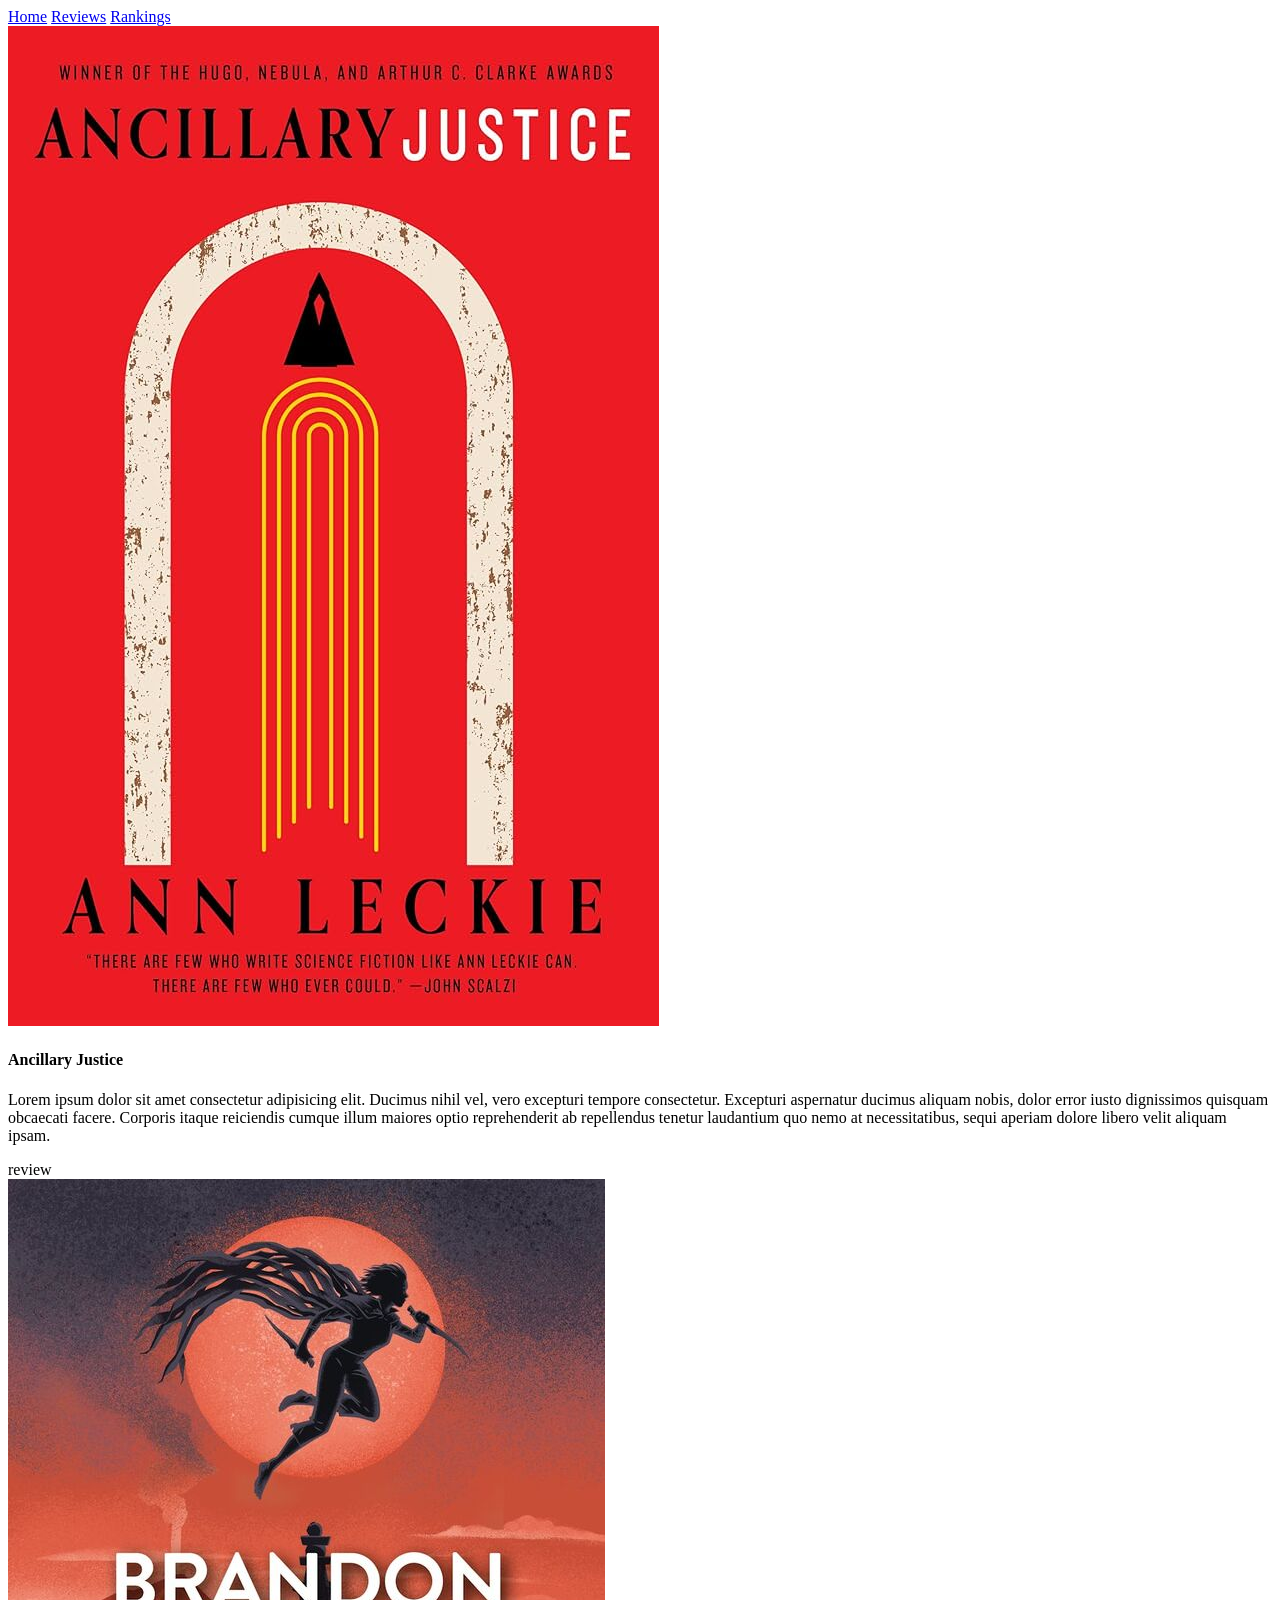
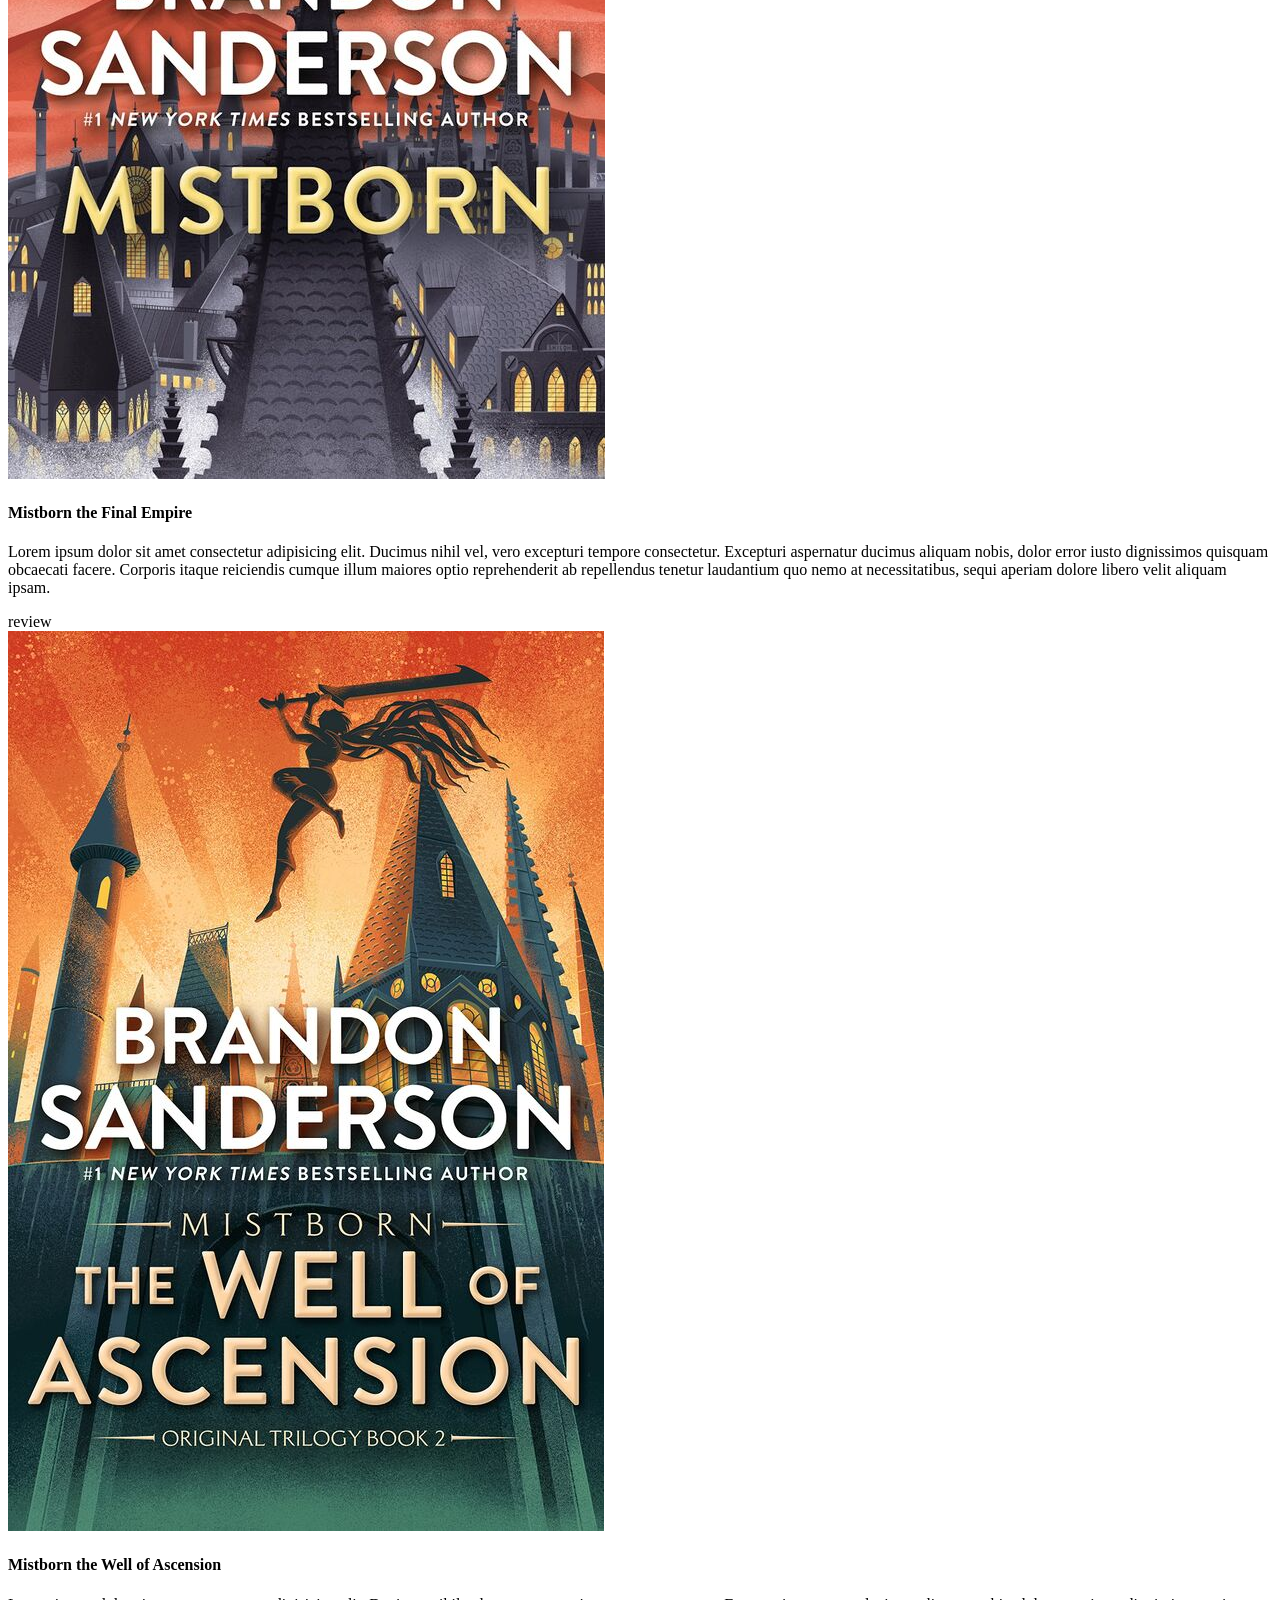
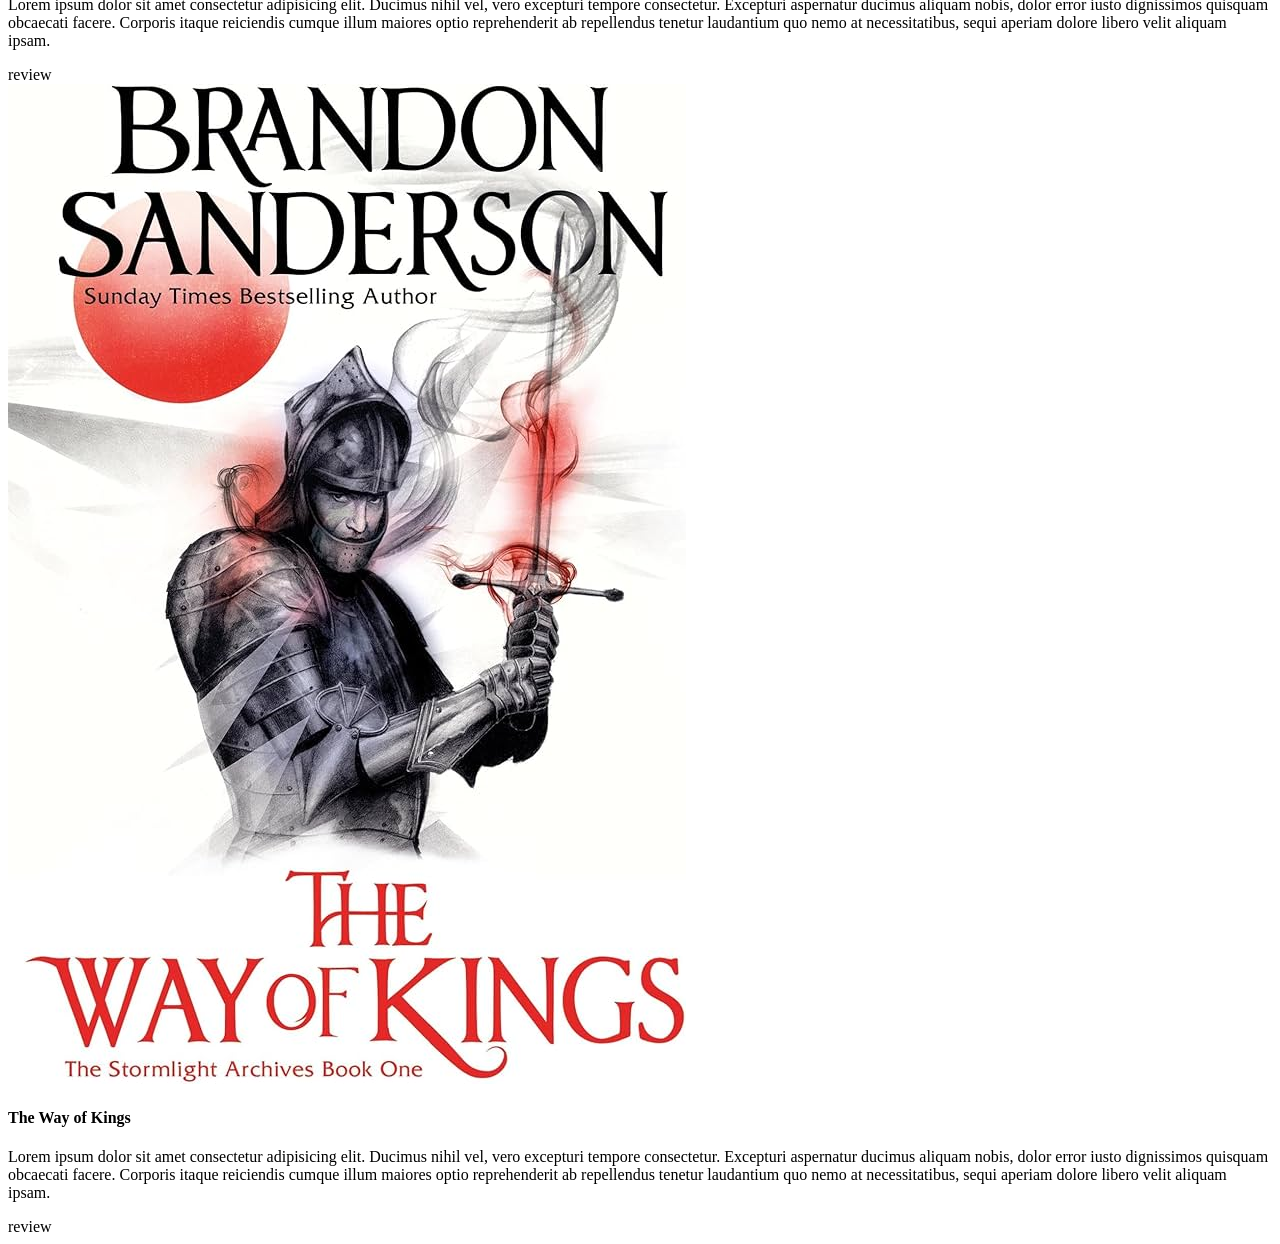
==== reviews.html @ cc00bdaf "Added review site html" ====
<!DOCTYPE html>
<html lang="en">
<head>
    <meta charset="UTF-8">
    <meta name="viewport" content="width=device-width, initial-scale=1.0">
    <title>Reviews</title>
</head>
<body class="reviews">
    <header class="reviews">
        <div class="reviews menu-button">
            <i class="reviews fi fi-br-menu-burger"></i>
        </div>

        <div class="reviews header-items">
            <a href="index.html" class="reviews">Home</a>
            <a href="reviews.html" class="reviews">Reviews</a>
            <a href="rankings.html" class="reviews">Rankings</a>
        </div>
    </header>

    <main class="reviews">
        <div class="reviews book-div">
            <img src="img/ancillary-justice.jpg" alt="The cover of the book ancillary justice" class="reviews">
            <h4 class="reviews book-title">Ancillary Justice</h4>
            <p class="reviews short-review">Lorem ipsum dolor sit amet consectetur adipisicing elit. Ducimus nihil vel, vero excepturi tempore consectetur. Excepturi aspernatur ducimus aliquam nobis, dolor error iusto dignissimos quisquam obcaecati facere. Corporis itaque reiciendis cumque illum maiores optio reprehenderit ab repellendus tenetur laudantium quo nemo at necessitatibus, sequi aperiam dolore libero velit aliquam ipsam.</p>review
        </div>
        <div class="reviews book-div">
            <img src="img/mistborn.jpg" alt="The cover of the book ancillary justice" class="reviews">
            <h4 class="reviews book-title">Mistborn the Final Empire</h4>
            <p class="reviews short-review">Lorem ipsum dolor sit amet consectetur adipisicing elit. Ducimus nihil vel, vero excepturi tempore consectetur. Excepturi aspernatur ducimus aliquam nobis, dolor error iusto dignissimos quisquam obcaecati facere. Corporis itaque reiciendis cumque illum maiores optio reprehenderit ab repellendus tenetur laudantium quo nemo at necessitatibus, sequi aperiam dolore libero velit aliquam ipsam.</p>review
        </div>
        <div class="reviews book-div">
            <img src="img/mistborn-the-well-of-ascension.jpg" alt="The cover of the book ancillary justice" class="reviews">
            <h4 class="reviews book-title">Mistborn the Well of Ascension</h4>
            <p class="reviews short-review">Lorem ipsum dolor sit amet consectetur adipisicing elit. Ducimus nihil vel, vero excepturi tempore consectetur. Excepturi aspernatur ducimus aliquam nobis, dolor error iusto dignissimos quisquam obcaecati facere. Corporis itaque reiciendis cumque illum maiores optio reprehenderit ab repellendus tenetur laudantium quo nemo at necessitatibus, sequi aperiam dolore libero velit aliquam ipsam.</p>review
        </div>
        <div class="reviews book-div">
            <img src="img/the-way-of-kings.jpg" alt="The cover of the book ancillary justice" class="reviews">
            <h4 class="reviews book-title">The Way of Kings</h4>
            <p class="reviews short-review">Lorem ipsum dolor sit amet consectetur adipisicing elit. Ducimus nihil vel, vero excepturi tempore consectetur. Excepturi aspernatur ducimus aliquam nobis, dolor error iusto dignissimos quisquam obcaecati facere. Corporis itaque reiciendis cumque illum maiores optio reprehenderit ab repellendus tenetur laudantium quo nemo at necessitatibus, sequi aperiam dolore libero velit aliquam ipsam.</p>review
        </div>
    </main>
</body>
</html>
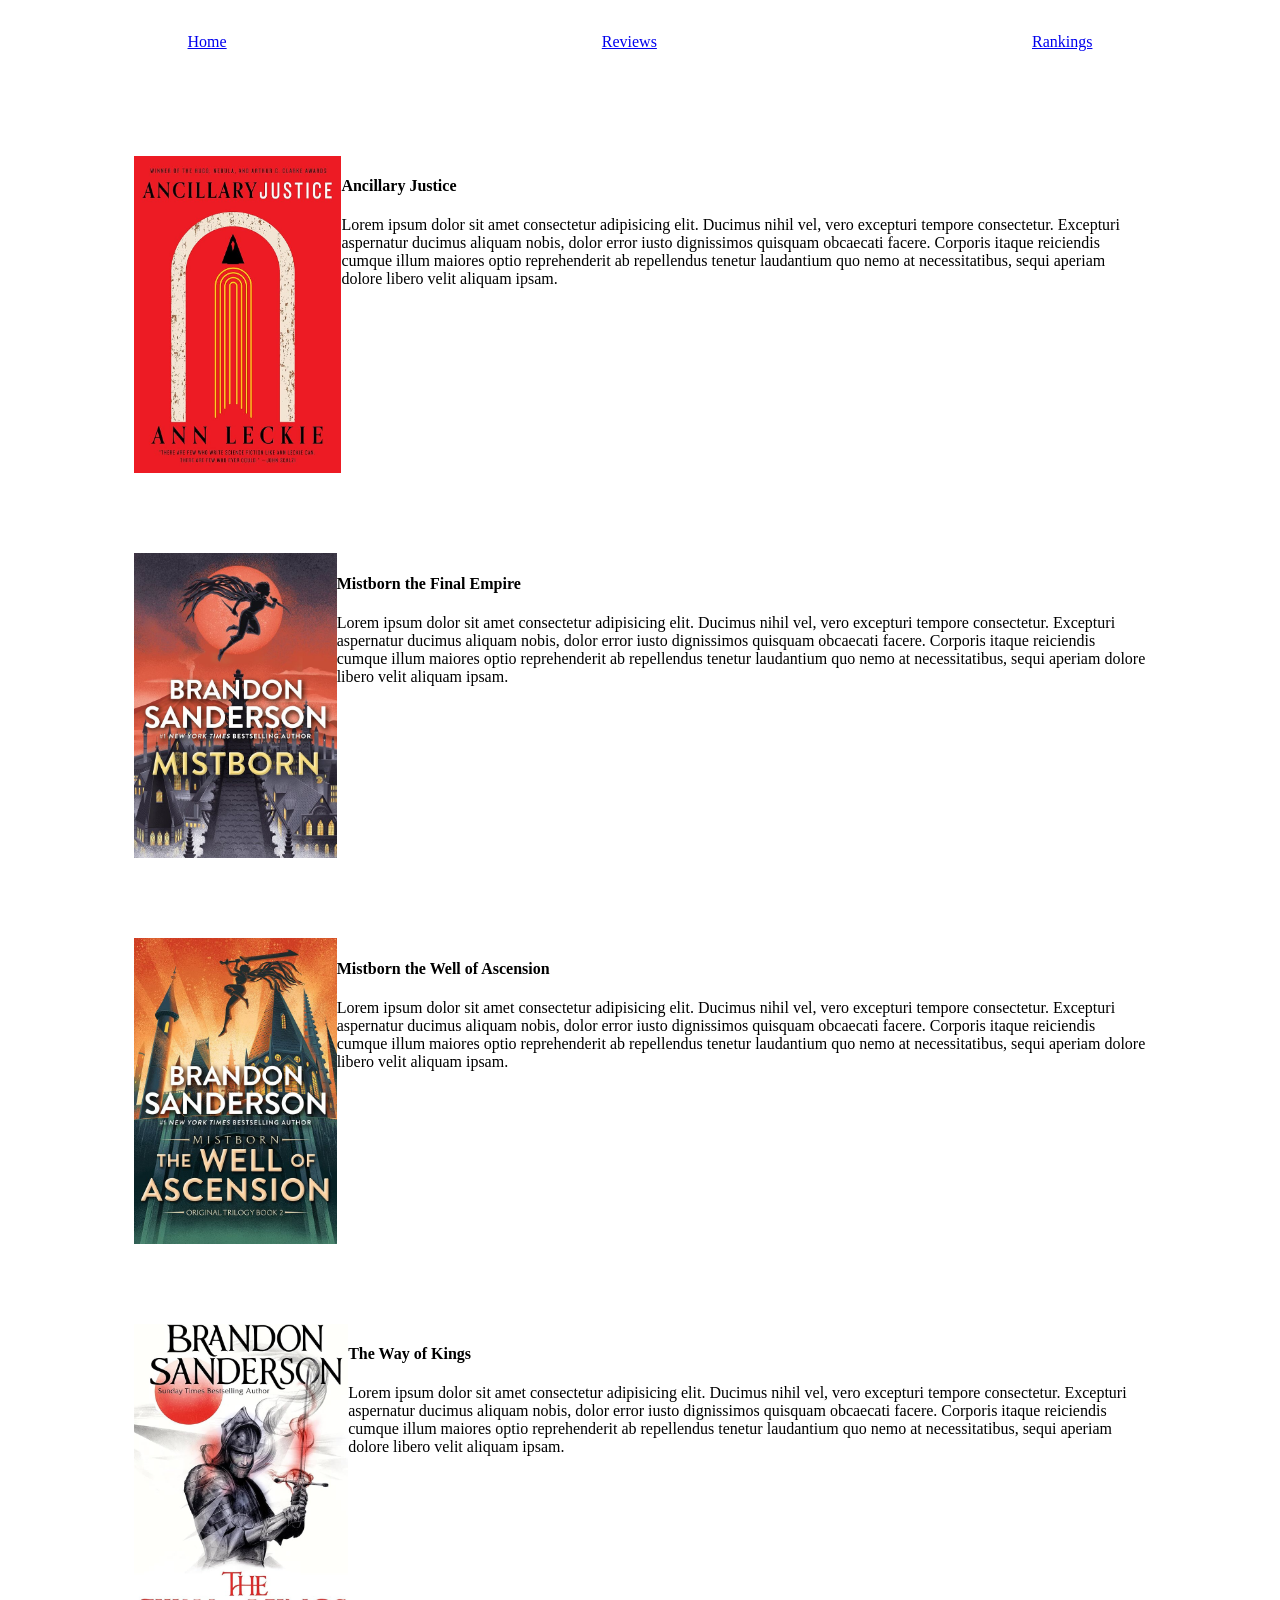
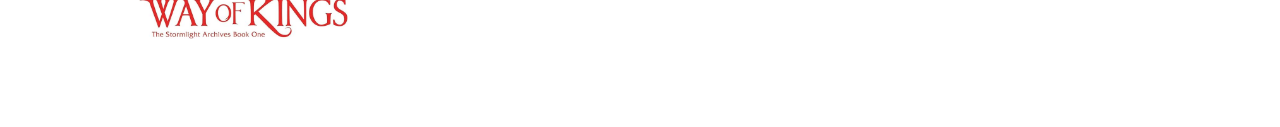
==== commit dfa4d93f: "Basic positioning of review items" ====
--- a/reviews.html
+++ b/reviews.html
@@ -3,6 +3,8 @@
 <head>
     <meta charset="UTF-8">
     <meta name="viewport" content="width=device-width, initial-scale=1.0">
+    <link rel='stylesheet' href='https://cdn-uicons.flaticon.com/3.0.0/uicons-bold-rounded/css/uicons-bold-rounded.css'>
+    <link rel="stylesheet" href="css/style.css">
     <title>Reviews</title>
 </head>
 <body class="reviews">
@@ -21,23 +23,31 @@
     <main class="reviews">
         <div class="reviews book-div">
             <img src="img/ancillary-justice.jpg" alt="The cover of the book ancillary justice" class="reviews">
-            <h4 class="reviews book-title">Ancillary Justice</h4>
-            <p class="reviews short-review">Lorem ipsum dolor sit amet consectetur adipisicing elit. Ducimus nihil vel, vero excepturi tempore consectetur. Excepturi aspernatur ducimus aliquam nobis, dolor error iusto dignissimos quisquam obcaecati facere. Corporis itaque reiciendis cumque illum maiores optio reprehenderit ab repellendus tenetur laudantium quo nemo at necessitatibus, sequi aperiam dolore libero velit aliquam ipsam.</p>review
+            <div class="reviews">
+                <h4 class="reviews book-title">Ancillary Justice</h4>
+                <p class="reviews short-review">Lorem ipsum dolor sit amet consectetur adipisicing elit. Ducimus nihil vel, vero excepturi tempore consectetur. Excepturi aspernatur ducimus aliquam nobis, dolor error iusto dignissimos quisquam obcaecati facere. Corporis itaque reiciendis cumque illum maiores optio reprehenderit ab repellendus tenetur laudantium quo nemo at necessitatibus, sequi aperiam dolore libero velit aliquam ipsam.</p>
+            </div>
         </div>
         <div class="reviews book-div">
             <img src="img/mistborn.jpg" alt="The cover of the book ancillary justice" class="reviews">
-            <h4 class="reviews book-title">Mistborn the Final Empire</h4>
-            <p class="reviews short-review">Lorem ipsum dolor sit amet consectetur adipisicing elit. Ducimus nihil vel, vero excepturi tempore consectetur. Excepturi aspernatur ducimus aliquam nobis, dolor error iusto dignissimos quisquam obcaecati facere. Corporis itaque reiciendis cumque illum maiores optio reprehenderit ab repellendus tenetur laudantium quo nemo at necessitatibus, sequi aperiam dolore libero velit aliquam ipsam.</p>review
+            <div class="reviews">
+                <h4 class="reviews book-title">Mistborn the Final Empire</h4>
+                <p class="reviews short-review">Lorem ipsum dolor sit amet consectetur adipisicing elit. Ducimus nihil vel, vero excepturi tempore consectetur. Excepturi aspernatur ducimus aliquam nobis, dolor error iusto dignissimos quisquam obcaecati facere. Corporis itaque reiciendis cumque illum maiores optio reprehenderit ab repellendus tenetur laudantium quo nemo at necessitatibus, sequi aperiam dolore libero velit aliquam ipsam.</p>
+            </div>
         </div>
         <div class="reviews book-div">
             <img src="img/mistborn-the-well-of-ascension.jpg" alt="The cover of the book ancillary justice" class="reviews">
-            <h4 class="reviews book-title">Mistborn the Well of Ascension</h4>
-            <p class="reviews short-review">Lorem ipsum dolor sit amet consectetur adipisicing elit. Ducimus nihil vel, vero excepturi tempore consectetur. Excepturi aspernatur ducimus aliquam nobis, dolor error iusto dignissimos quisquam obcaecati facere. Corporis itaque reiciendis cumque illum maiores optio reprehenderit ab repellendus tenetur laudantium quo nemo at necessitatibus, sequi aperiam dolore libero velit aliquam ipsam.</p>review
+            <div class="reviews">
+                <h4 class="reviews book-title">Mistborn the Well of Ascension</h4>
+                <p class="reviews short-review">Lorem ipsum dolor sit amet consectetur adipisicing elit. Ducimus nihil vel, vero excepturi tempore consectetur. Excepturi aspernatur ducimus aliquam nobis, dolor error iusto dignissimos quisquam obcaecati facere. Corporis itaque reiciendis cumque illum maiores optio reprehenderit ab repellendus tenetur laudantium quo nemo at necessitatibus, sequi aperiam dolore libero velit aliquam ipsam.</p>
+            </div>
         </div>
         <div class="reviews book-div">
             <img src="img/the-way-of-kings.jpg" alt="The cover of the book ancillary justice" class="reviews">
-            <h4 class="reviews book-title">The Way of Kings</h4>
-            <p class="reviews short-review">Lorem ipsum dolor sit amet consectetur adipisicing elit. Ducimus nihil vel, vero excepturi tempore consectetur. Excepturi aspernatur ducimus aliquam nobis, dolor error iusto dignissimos quisquam obcaecati facere. Corporis itaque reiciendis cumque illum maiores optio reprehenderit ab repellendus tenetur laudantium quo nemo at necessitatibus, sequi aperiam dolore libero velit aliquam ipsam.</p>review
+            <div class="reviews">
+                <h4 class="reviews book-title">The Way of Kings</h4>
+                <p class="reviews short-review">Lorem ipsum dolor sit amet consectetur adipisicing elit. Ducimus nihil vel, vero excepturi tempore consectetur. Excepturi aspernatur ducimus aliquam nobis, dolor error iusto dignissimos quisquam obcaecati facere. Corporis itaque reiciendis cumque illum maiores optio reprehenderit ab repellendus tenetur laudantium quo nemo at necessitatibus, sequi aperiam dolore libero velit aliquam ipsam.</p>
+            </div>
         </div>
     </main>
 </body>
--- a/css/style.css
+++ b/css/style.css
@@ -0,0 +1,74 @@
+/* Global */
+:root {
+    --primary-bg-color: white
+}
+
+body {
+    background-color: var(--primary-bg-color);
+}
+
+header {    
+    display: flex;
+    align-items: center;
+
+    width: 100vw;
+    height: 7.5vh;
+}
+header > div.header-items {
+    display: flex;
+    flex-direction: row;
+    justify-content: space-around;
+    align-items: center;
+
+    width: 100%;
+    height: inherit;
+}
+
+
+/* Index */
+body.index {
+    display: flex;
+    flex-direction: column;
+    justify-content: space-between;
+    align-items: center;
+}
+
+main.index {
+    display: flex;
+    flex-direction: column;
+    justify-content: start;
+    align-items: center;
+}
+
+.latest-book-wrapper.index {
+    max-width: 20vw;
+    max-height: 70vw;
+}
+
+
+/* Reviews */
+body.reviews {
+    display: flex;
+    flex-direction: column;
+    justify-content: space-between;
+    align-items: center;
+}
+
+main.reviews {
+    width: 80%;
+}
+
+.book-div.reviews {
+    display: flex;
+    flex-direction: row;
+    justify-content: start;
+    align-items: start;
+
+    width: 100%;
+
+    margin-top: 5rem;
+    margin-bottom: 5rem;
+}
+.book-div.reviews > img {
+    min-width: 20%;
+}
